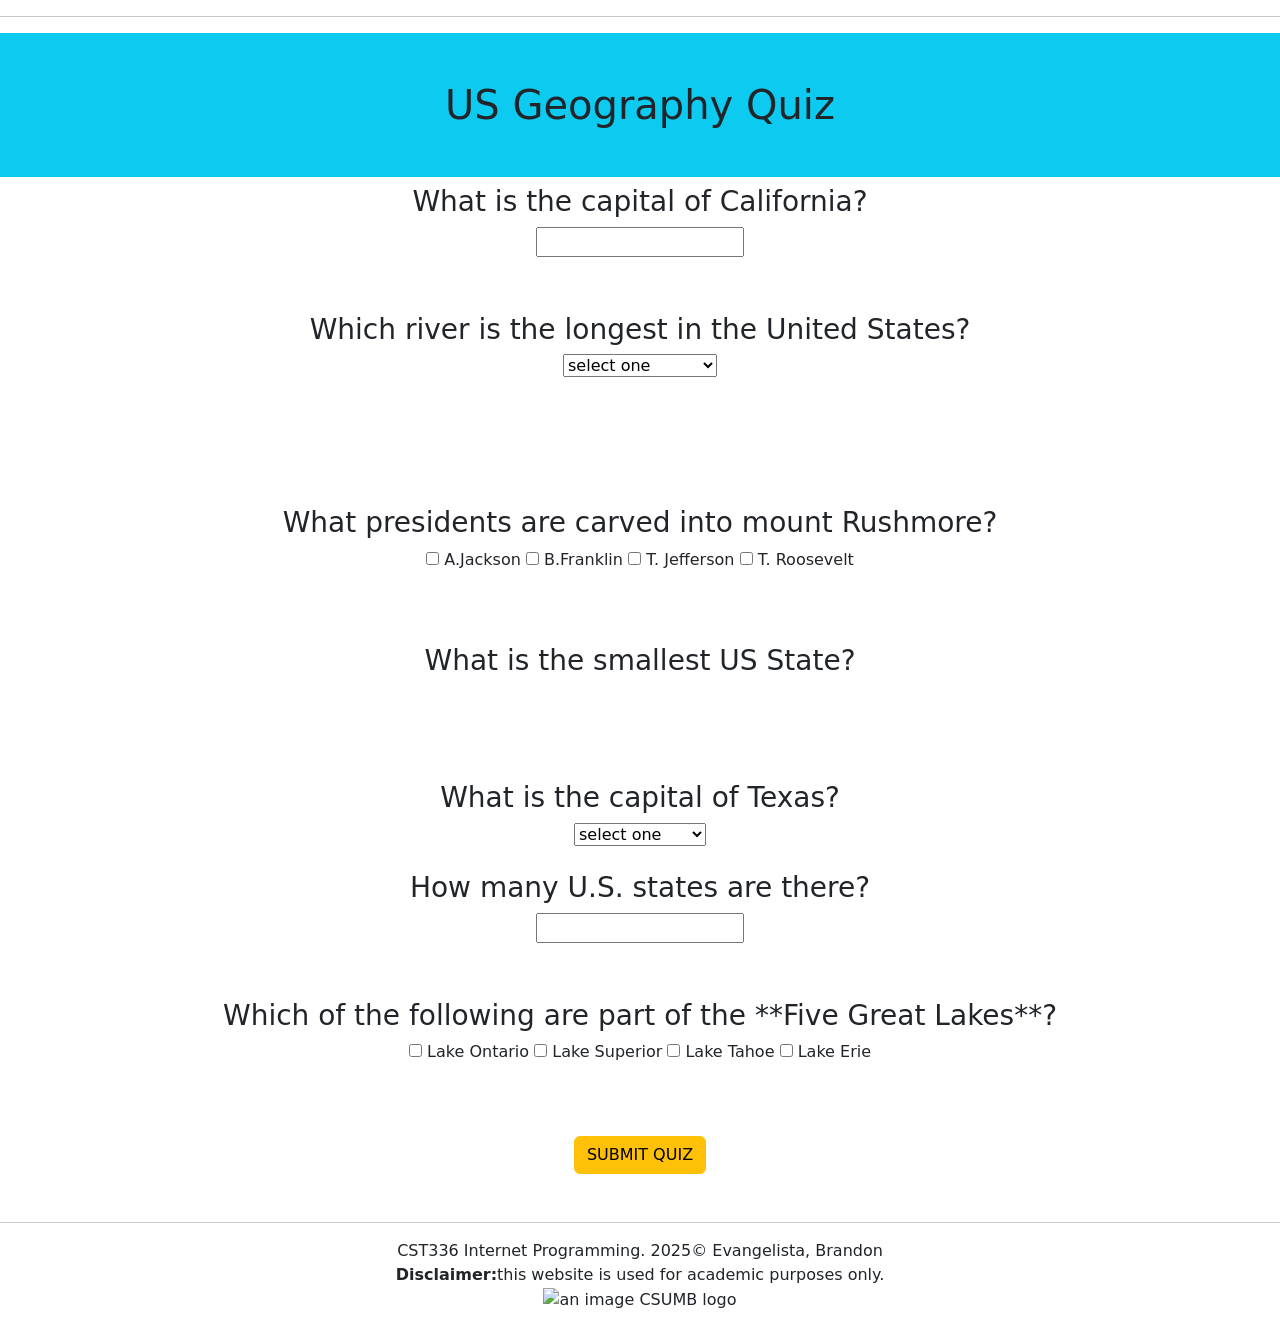
==== geoquiz/index.html @ b32e2267 "adding new us geo quiz" ====
<!DOCTYPE html>
<html>

    <head>
        <!-- 
          This is the head section. 
          It includes optional information about the web page (author, date, etc)
          It must include the charater set and the title
        -->
          <meta charset="UTF-8">
          <meta name="viewport" content="width=device-width, initial-scale=1">
          <script src="https://cdn.jsdelivr.net/npm/underscore@1.13.2/underscore-umd-min.js"> </script> 
          <link href="https://cdn.jsdelivr.net/npm/bootstrap@5.3.8/dist/css/bootstrap.min.css" rel="stylesheet" integrity="sha384-sRIl4kxILFvY47J16cr9ZwB07vP4J8+LH7qKQnuqkuIAvNWLzeN8tE5YBujZqJLB" crossorigin="anonymous">
          <title>US GEO QUIZ</title>
          <link rel="stylesheet" href="css/styles.css">
          <!-- Fonts!!!! -->
          <link rel="preconnect" href="https://fonts.googleapis.com">
          <link rel="preconnect" href="https://fonts.gstatic.com" crossorigin>
          <link href="https://fonts.googleapis.com/css2?family=Tektur:wght@400..900&display=swap" rel="stylesheet">

          <!-- fonts^^^^^ -->
    </head>
    <hr>
    <body class="text-center">
      
       
       <h1 class="p-5 bg-info">US Geography Quiz</h1>
       
       <h3><span id="markImg1"></span>What is the capital of California?</h3>
       <input type="text" id="q1">
       <h3 id="validationFdbk" class="bg-danger text-white"></h3>
         <br><br>
         <div id="q1Feedback"></div>

        <h3><span id="markImg2"></span>Which river is the longest in the United States?</h3>
        <select  id="q2">
            <option value="">select one</option>
            <option value="ms">Mississippi River</option>
            <option value="mo">Missouri River</option>
            <option value="co">Colorado River</option>
            <option value="de">Delaware river</option>
        </select>
        <br><br>
        <div id="q2Feedback"></div>

        <h3 id="validationFdbk" class="bg-danger text-white"></h3>
         <br><br>

        
         <br><br>


         <!-- Third Question -->
        <h3><span id="markImg3"></span>What presidents are carved into mount Rushmore?</h3>
        <input type="checkbox" id="Jackson">  <label for="Jackson"> A.Jackson </label>
        <input type="checkbox" id="Franklin"> <label for="Franklin"> B.Franklin </label>
        <input type="checkbox" id="Jefferson"> <label for="Jefferson"> T. Jefferson </label>
        <input type="checkbox" id="Roosevelt"> <label for="Roosevelt"> T. Roosevelt </label>
        <br><br>
        <div id="q3Feedback"></div>
        <br><br>

                <!-- Fourth Question -->
        <h3><span id="markImg4"></span>What is the smallest US State?</h3>
        <div id="q4Choices"></div>
        <br><br>
        <div id="q4Feedback"></div>
                    <br><br>
 <!-- fifth Question -->
                    <h3><span id="markImg5"></span>What is the capital of Texas?</h3>
        <select  id="q5">
            <option value="">select one</option>
            <option value="au">Austin</option>
            <option value="sf">San Francisco</option>
            <option value="chi">Chicago</option>
            <option value="ny">New York</option>
        </select>
        <br><br>
        <div id="q5Feedback"></div>
 <!-- sixth Question -->
        <h3><span id="markImg6"></span>How many U.S. states are there?</h3>
        <input type="text" id="q6">
        <h3 id="validationFdbk6" class="bg-danger text-white"></h3>
          <br><br>
          <div id="q6Feedback"></div>

 <!-- sevent Question -->
 <h3><span id="markImg7"></span>Which of the following are part of the **Five Great Lakes**?</h3>
 <input type="checkbox" id="Ontario">  <label for="Ontario"> Lake Ontario </label>
 <input type="checkbox" id="Superior"> <label for="Superior"> Lake Superior </label>
 <input type="checkbox" id="Tahoe"> <label for="Tahoe"> Lake Tahoe </label>
 <input type="checkbox" id="Erie"> <label for="Erie"> Lake Erie </label>
 <br><br>
 <div id="q7Feedback"></div>
 <br><br>

                    



        
       
        <button type="button" class="btn btn-warning">SUBMIT QUIZ</button>
        <h2 id="totalScore" class="text-info"></h2>

        <h3 id="totalAttempts"></h3>
        
        <br>
 
        
        
        <footer>
             <!-- Your last name and year here in ALL assignments -->
                <hr>
            
                CST336 Internet Programming. 2025&copy; Evangelista, Brandon <br />
                <strong>Disclaimer:</strong>this website is used for academic purposes only. <br /> 
                <div>
                    <figure>
                        <img src="img/logo.png" alt="an image CSUMB logo">
                    </figure>
                </div>
        </footer>
        <script src="js/script.js"></script>
    </body>

</html>
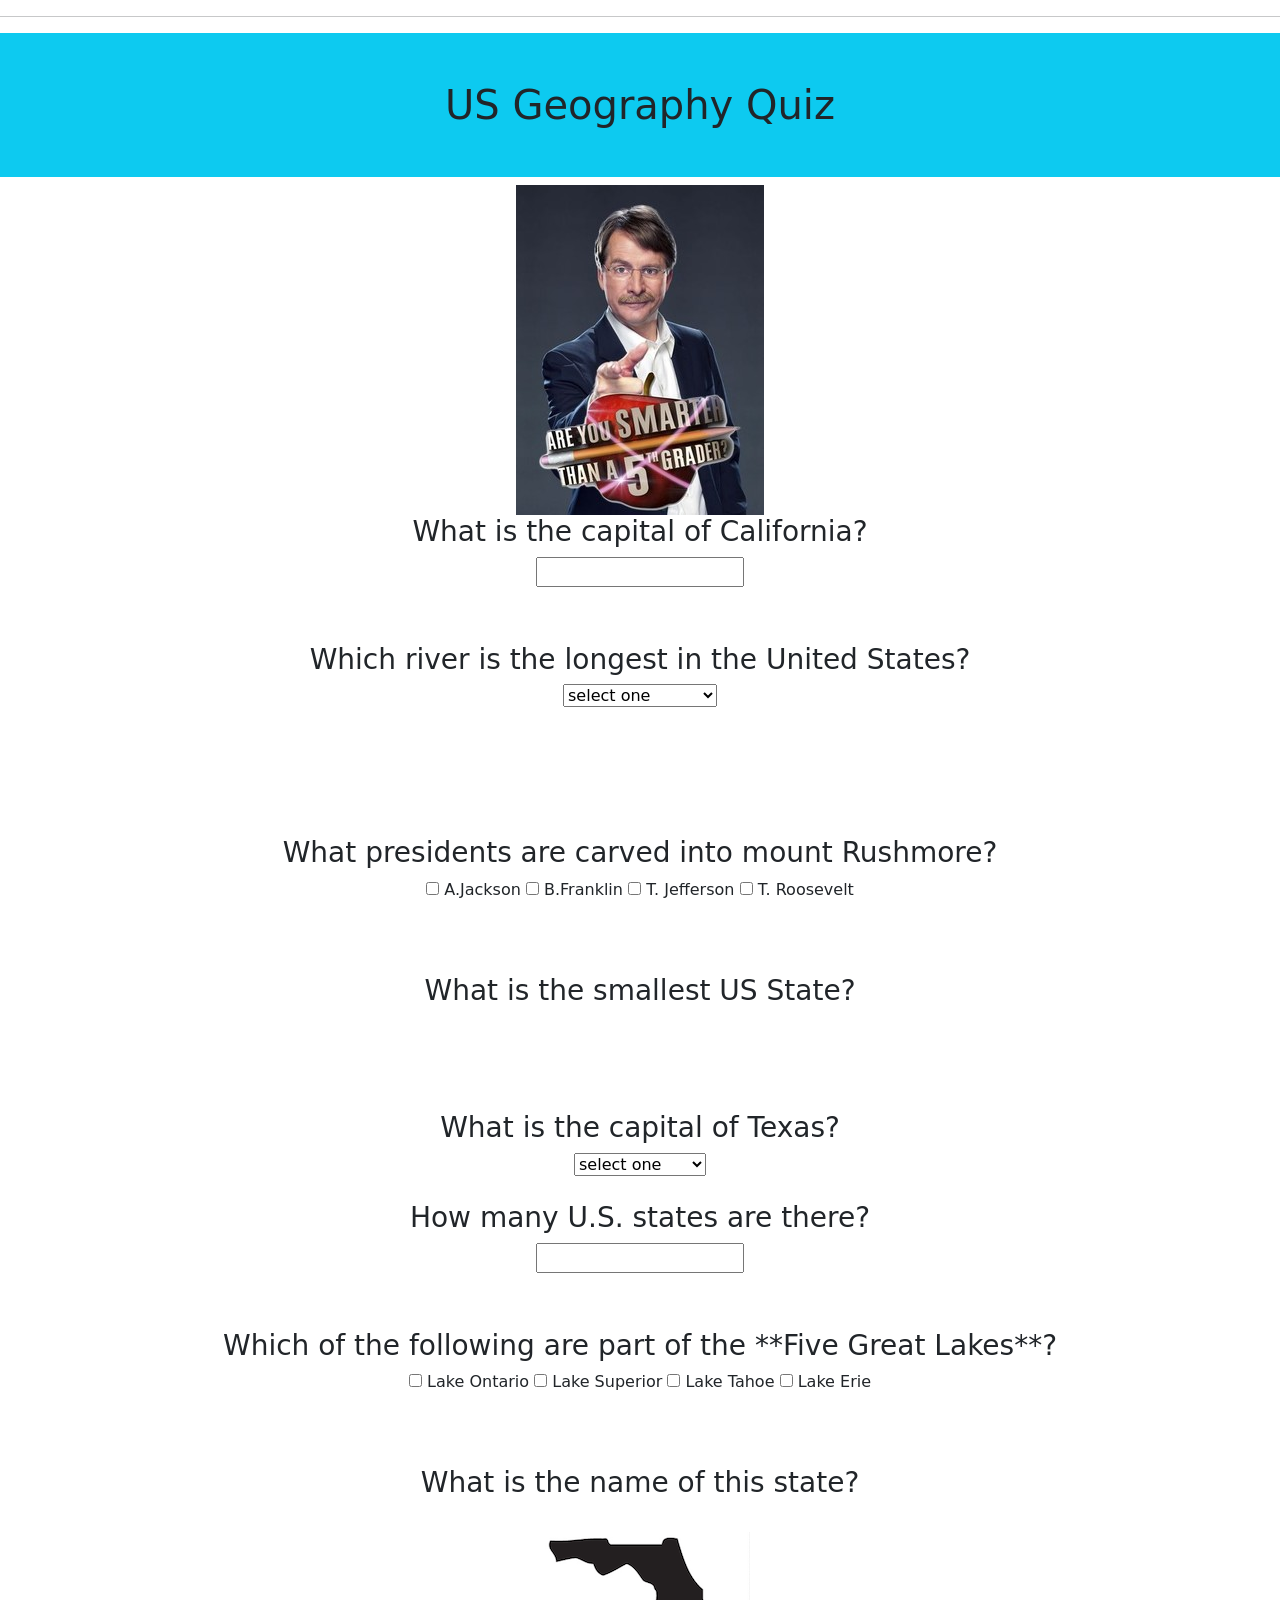
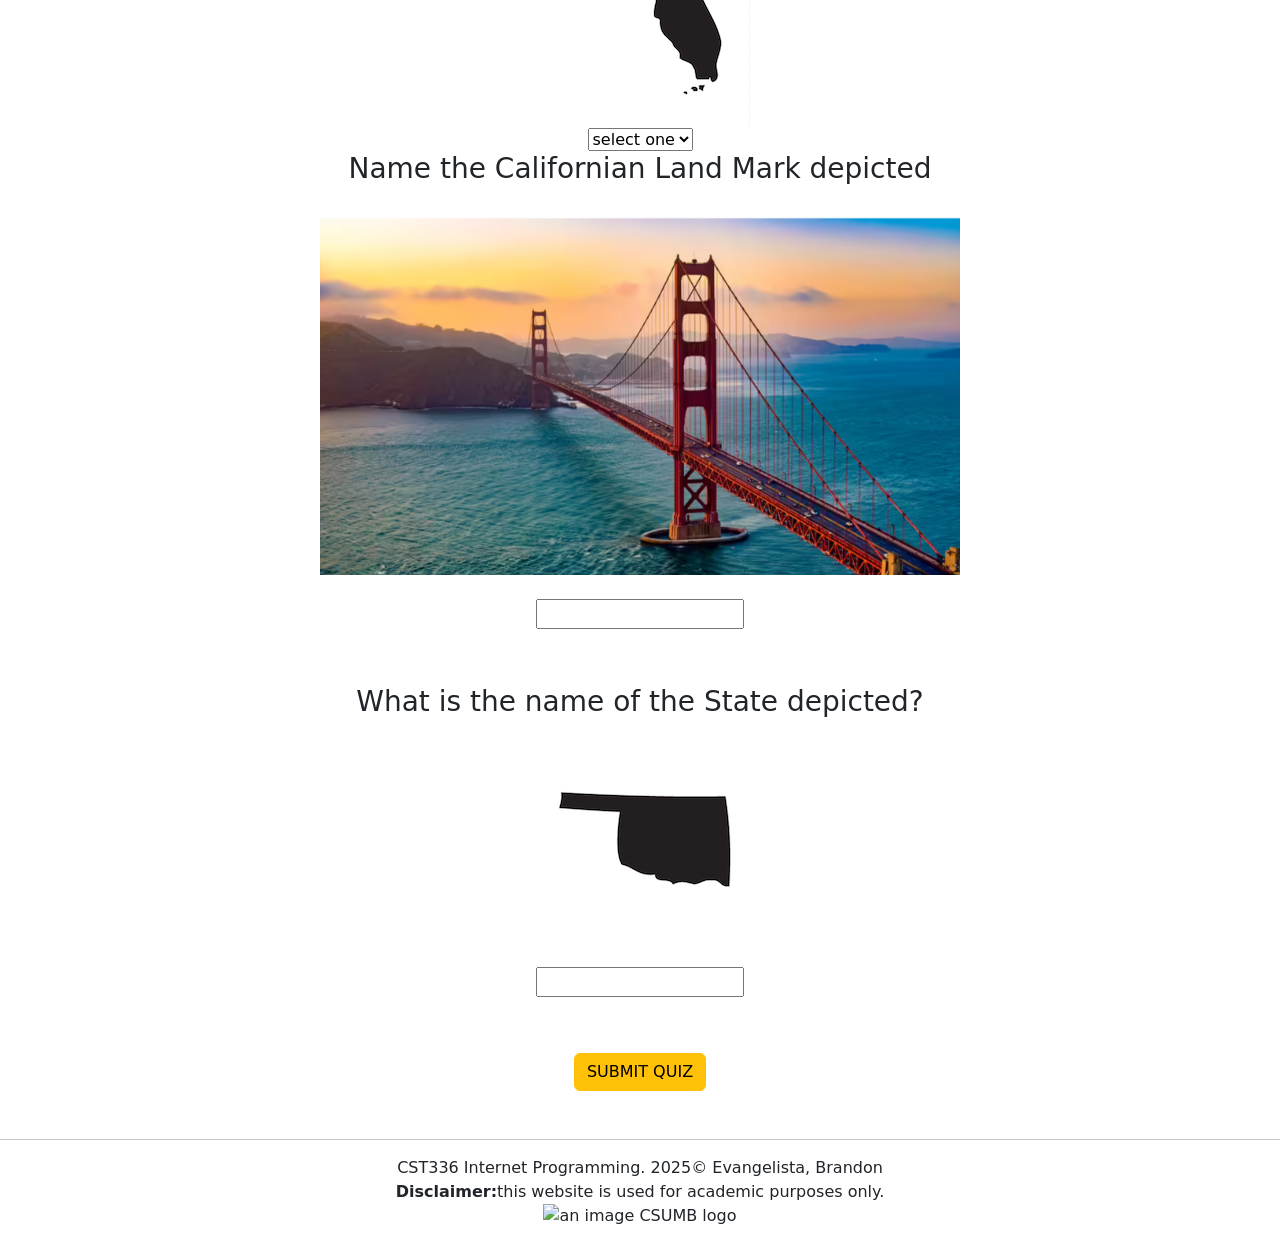
==== commit 2d6c43dc: "finish touch" ====
--- a/geoquiz/index.html
+++ b/geoquiz/index.html
@@ -21,10 +21,13 @@
           <!-- fonts^^^^^ -->
     </head>
     <hr>
-    <body class="text-center">
-      
-       
+    <body class="text-center" >
+        <h1 id="winnerImg" class='img-fluid mx-auto d-block'></h1>
+       <h1 id="winner"></h1>
        <h1 class="p-5 bg-info">US Geography Quiz</h1>
+       <div>
+        <img src="img/5th.jpg" alt="">
+       </div>
        
        <h3><span id="markImg1"></span>What is the capital of California?</h3>
        <input type="text" id="q1">
@@ -94,6 +97,41 @@
  <div id="q7Feedback"></div>
  <br><br>
 
+ <!-- 8th Question -->
+ <h3><span id="markImg8"></span>What is the name of this state?</h3>
+ <br>
+    <img src="img/miniFL.png" alt="image of florida">
+    <br>
+ <select  id="q8">
+     <option value="">select one</option>
+     <option value="fl">Florida</option>
+     <option value="ca">California</option>
+     <option value="tx">Texas</option>
+     <option value="az">Arizona</option>
+ </select>
+ <div id="q8Feedback"></div>
+
+
+ <h3><span id="markImg9"></span>Name the Californian Land Mark depicted</h3>
+ <br>
+ <img src="img/goldengate.png" class="img-fluid mx-auto d-block" style="max-width: 50%;" alt="Image of Golden Gate Bridge">
+    <br>
+       <input type="text" id="q9">
+       <h3 id="validationFdbk9" class="bg-danger text-white"></h3>
+         <br><br>
+         <div id="q9Feedback"></div>
+
+
+
+       <h3><span id="markImg10"></span>What is the name of the State depicted?</h3>
+       <br>
+    <img src="img/minioak.png" alt="image of oklahoma">
+    <br>
+       <input type="text" id="q10">
+       <h3 id="validationFdbk10" class="bg-danger text-white"></h3>
+         <br><br>
+         <div id="q10Feedback"></div>
+
                     
 
 
--- a/geoquiz/css/styles.css
+++ b/geoquiz/css/styles.css
@@ -0,0 +1,5 @@
+body {
+    background-image: url("../img/test.webp");
+  background-size: cover;       /* Make it fill the screen */
+  background-position: center center; 
+}
